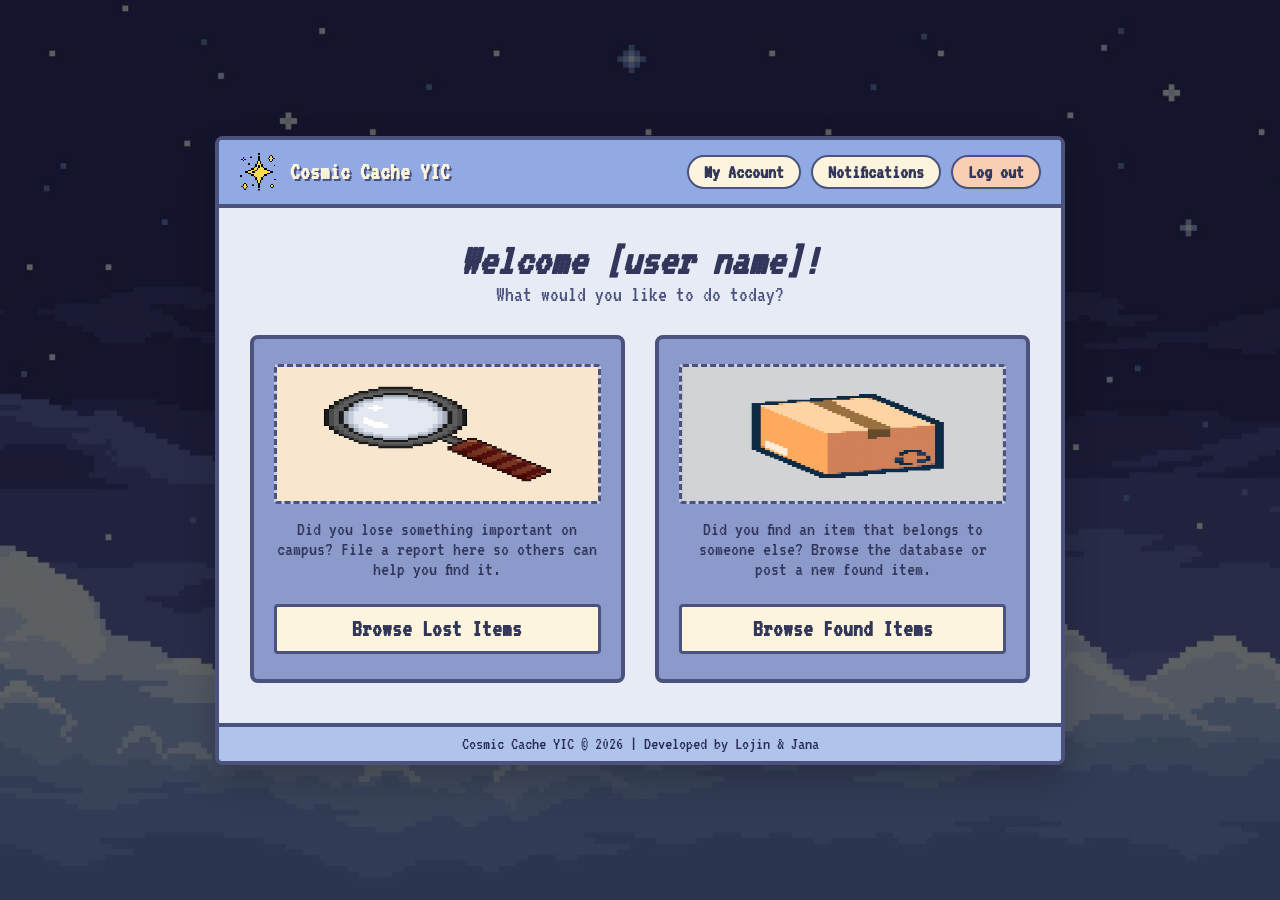
==== index.html @ 7304b809 "Added index page and css" ====
<!DOCTYPE html>
<html lang="en">
<head>
    <meta charset="UTF-8">
    <meta name="viewport" content="width=device-width, initial-scale=1.0">
    <title>Home Page</title>
    <link rel="stylesheet" href="Assets/CSS/style.css">
</head>
<body>

    <main class="os-window">
        
        <header class="window-topbar">
    
    <a href="index.html" class="title-link">
        <div class="title-group">
            <img src="Assets/Media/pixel_sparkle.png" alt="icon" class="title-icon">
            <div class="window-title">Cosmic Cache YIC</div>
        </div>
    </a>

    <nav class="top-nav">
        <a href="#" id="btn-account" class="nav-pill">My Account</a>
        <a href="#" id="btn-notifications" class="nav-pill">Notifications</a>
        <a href="login.html" class="nav-pill logout-pill">Log out</a>
    </nav>

</header>

        <section class="welcome-section">
            <h2 class="greeting">Welcome [user name]!</h2>
            <p class="sub-greeting">What would you like to do today?</p>
        </section>

        <section class="card-container">
            
            <div class="action-card">
                <div class="image-area">
                   <img src="Assets/Media/lost.jpeg" style="height: 100%; width: 100%;"">
                </div> 
                <p class="card-desc">Did you lose something important on campus? File a report here so others can help you find it.</p>
                <a href="lost.html" class="card-btn">Browse Lost Items</a>
            </div>

            <div class="action-card">
                 <div class="image-area">
                    <img src="Assets/Media/found.jpeg" style="height: 100%; width: 100%;">
                </div>
                <p class="card-desc">Did you find an item that belongs to someone else? Browse the database or post a new found item.</p>
                <a href="found.html" class="card-btn">Browse Found Items</a>
            </div>

        </section>

        <footer class="window-footer">
            Cosmic Cache YIC © 2026 | Developed by Lojin & Jana
        </footer>

        <div id="popup-notifications" class="popup-overlay hidden">
            <div class="popup-box">
                <h3>Notifications</h3>
                <p>You have no new notifications at this time.</p>
                <button class="card-btn" onclick="closePopups()">Close</button>
            </div>
        </div>

        <div id="popup-account" class="popup-overlay hidden">
            <div class="popup-box">
                <h3>Your Profile</h3>
                <p><strong>Name:</strong> Lojin</p>
                <p><strong>Email:</strong> lojin@example.com</p>
                <button class="card-btn" onclick="closePopups()">Close</button>
            </div>
        </div>

    </main>

    <script src="Assets/JS/script.js"></script>

</body>
</html>
---- Assets/CSS/style.css ----
/* ==================================================
   1. GLOBAL SETTINGS (Font and Reset)
================================================== */
@import url('https://fonts.googleapis.com/css2?family=VT323&display=swap');

* {
    margin: 0;
    padding: 0;
    box-sizing: border-box;
    font-family: 'VT323', monospace;
}

/* ==================================================
   2. BACKGROUND & CENTERING
================================================== */
body {
    /* Puts a 60% black shadow directly over the image to make text readable */
    background-image: 
        linear-gradient(rgba(0, 0, 0, 0.6), rgba(0, 0, 0, 0.6)), 
        url('../Media/background.jpeg'); 
    
    background-size: cover;
    background-position: center;
    background-color: #2b2e5a; /* Fallback color if image is missing */
    
    /* Flexbox is used here to perfectly center the main window on the screen */
    display: flex;
    justify-content: center;
    align-items: center;
    min-height: 100vh;
}

/* ==================================================
   3. THE MAIN OS WINDOW CONTAINER
================================================== */
.os-window {
    background-color: #e6ebf5; 
    border: 4px solid #4b527e;
    border-radius: 8px;
    width: 90%;
    max-width: 850px;
    box-shadow: 0 15px 35px rgba(0,0,0,0.2); /* Soft shadow behind the window */
    overflow: hidden; /* Keeps the topbar from spilling out of the rounded corners */
}

/* ==================================================
   4. TOP NAVIGATION BAR
================================================== */
.window-topbar {
    background-color: #92aae3;
    border-bottom: 4px solid #4b527e;
    padding: 12px 20px;
    
    /* Pushes the title to the far left, and the buttons to the far right */
    display: flex;
    justify-content: space-between; 
    align-items: center;
}

.window-title {
    color: #fcf4dd;
    font-size: 24px;
    font-weight: bold;
    text-shadow: 2px 2px 0px #4b527e; /* 3D text effect */
}

.top-nav {
    display: flex;
    gap: 10px; /* Spaces the buttons apart */
}

/* The small pill-shaped buttons at the top */
.nav-pill {
    background-color: #fcf4dd;
    color: #31365a;
    text-decoration: none;
    padding: 5px 15px;
    border: 2px solid #4b527e;
    border-radius: 20px;
    font-size: 20px;
    font-weight: bold;
}

.nav-pill:hover { transform: scale(1.05);background-color: #fce86c; } /* Small zoom effect on hover */
.logout-pill { background-color: #f9ceb5; } /* Peach color for logout */
.logout-pill:hover { transform: scale(1.05);background-color: #ecae88; }

.title-group {
    display: flex;
    align-items: center;
    gap: 12px; /* Adds a nice little space between the sparkle and the words */
}

/* Fixes the tiny mobile issue by using pixels! */
.title-icon {
    height: 40px; /* You can make this number bigger or smaller to fit perfectly */
    width: auto;
    image-rendering: pixelated; /* Keeps your custom pixel art looking sharp! */
}
/* This makes the link invisible and adds a hover effect! */
.title-link {
    text-decoration: none; /* Removes the default blue link underline */
    cursor: pointer; /* Makes the mouse turn into a pointing hand */
    transition: transform 0.1s;
}

/* Optional: Adds a tiny, satisfying bounce when they hover over the title! */
.title-link:hover {
    transform: scale(1.02); 
}

/* ==================================================
   5. WELCOME TEXT AREA
================================================== */
.welcome-section {
    text-align: center;
    padding: 30px 20px 10px;
}

.greeting {
    font-size: 45px;
    color: #31365a;
    font-style: italic;
}

.sub-greeting {
    color: #4b527e;
    font-size: 22px;
}

/* ==================================================
   6. THE MAIN ACTION CARDS
================================================== */
.card-container {
    display: flex;
    justify-content: center;
    gap: 30px;
    padding: 20px 30px 40px;
}

.action-card {
    background-color: #8c9acb; 
    border: 4px solid #4b527e;
    border-radius: 8px;
    padding: 25px 20px;
    width: 48%; /* Each card takes up almost half the width */
    
    /* Aligns everything inside the card vertically */
    display: flex;
    flex-direction: column;
    align-items: center;
    text-align: center;
}

/* The dashed box that holds the images */
.image-area {
    width: 100%;
    height: 140px; 
    background-color: rgba(255, 255, 255, 0.5); 
    border: 3px dashed #4b527e;
    border-radius: 4px;
    
    /* Centers the image inside the dashed box */
    display: flex;
    justify-content: center;
    align-items: center;
    margin-bottom: 15px;
}

.card-desc {
    color: #31365a;
    font-size: 20px;
    margin-bottom: 25px;
}

/* The bottom buttons inside the cards */
.card-btn {
    background-color: #fcf4dd;
    color: #31365a;
    text-decoration: none;
    border: 3px solid #4b527e;
    padding: 10px 20px;
    font-size: 24px;
    font-weight: bold;
    border-radius: 4px;
    width: 100%; 
    transition: all 0.1s; /* Makes the hover effect smooth */
}

.card-btn:hover  {
    background-color: #fce86c; 
    transform: translateY(-2px); /* Moves the button up slightly */
    box-shadow: 0 4px 0px #4b527e; /* Creates a 3D shadow underneath */
}

/* ==================================================
   7. WINDOW FOOTER STATUS BAR
================================================== */
.window-footer {
    background-color: #b0c4eb;
    border-top: 4px solid #4b527e;
    padding: 8px 15px;
    color: #2b2e5a;
    font-size: 18px;
    text-align: center;
}

/* ==================================================
   8. MOBILE RESPONSIVENESS (Phones)
================================================== */
@media (max-width: 768px) {
    /* Stacks the two action cards */
    .card-container {
        flex-direction: column;
        align-items: center;
    }
    
    .action-card {
        width: 100%;
        max-width: 400px;
    }

    /* --- THE NEW MOBILE FIX FOR THE TOP BAR --- */
    .window-topbar {
        flex-direction: column; /* Puts the title on top of the buttons */
        gap: 15px;
    }

    .top-nav {
        flex-direction: column; /* Stacks the buttons on top of each other */
        width: 100%; /* Makes sure the button container takes up the whole width */
    }

    .nav-pill {
        width: 100%; /* Forces every button to be the exact same size */
        text-align: center; /* Keeps the text neatly centered inside */
    }
}

/* ==================================================
   9. POPUPS (Hidden by default)
================================================== */
/* The dark transparent background behind the popup */
.popup-overlay {
    position: fixed;
    top: 0; 
    left: 0; 
    width: 100%; 
    height: 100%;
    background-color: rgba(0, 0, 0, 0.7);
    display: flex;
    justify-content: center;
    align-items: center;
    z-index: 1000; /* Makes sure it floats on top of EVERYTHING else */
}

/* This is the class the JavaScript adds and removes! */
.popup-overlay.hidden {
    display: none;
}

/* The actual popup window */
.popup-box {
    background-color: #e6ebf5;
    border: 4px solid #4b527e;
    border-radius: 8px;
    padding: 30px;
    width: 80%;
    max-width: 400px;
    text-align: center;
    box-shadow: 0 10px 25px rgba(0,0,0,0.6);
}

.popup-box h3 {
    color: #2b2e5a;
    font-size: 32px;
    margin-bottom: 15px;
    text-shadow: 1px 1px 0px #b0c4eb;
}

.popup-box p {
    color: #4b527e;
    font-size: 24px;
    margin-bottom: 25px;
}

/* Makes the close button fit nicely */
.popup-box .card-btn {
    cursor: pointer;
    display: inline-block;
    width: auto;
}
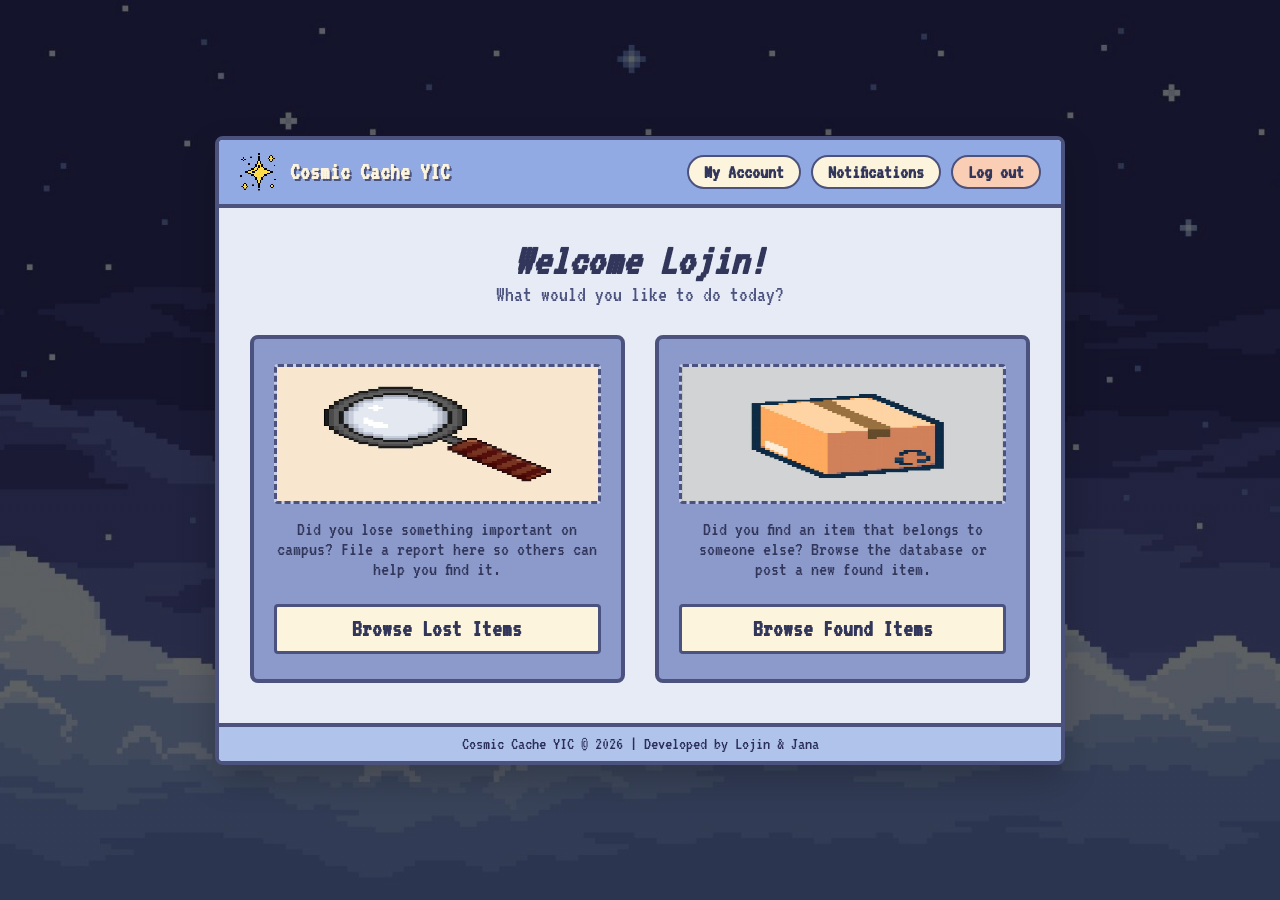
==== commit 65e7b6f7: "added admin, login, and signup pages" ====
--- a/index.html
+++ b/index.html
@@ -22,13 +22,13 @@
     <nav class="top-nav">
         <a href="#" id="btn-account" class="nav-pill">My Account</a>
         <a href="#" id="btn-notifications" class="nav-pill">Notifications</a>
-        <a href="login.html" class="nav-pill logout-pill">Log out</a>
+        <a href="Pages/index_logged_out.html" class="nav-pill logout-pill">Log out</a>
     </nav>
 
 </header>
 
         <section class="welcome-section">
-            <h2 class="greeting">Welcome [user name]!</h2>
+            <h2 class="greeting">Welcome Lojin!</h2>
             <p class="sub-greeting">What would you like to do today?</p>
         </section>
 
@@ -39,7 +39,7 @@
                    <img src="Assets/Media/lost.jpeg" style="height: 100%; width: 100%;"">
                 </div> 
                 <p class="card-desc">Did you lose something important on campus? File a report here so others can help you find it.</p>
-                <a href="lost.html" class="card-btn">Browse Lost Items</a>
+                <a href="#" class="card-btn">Browse Lost Items</a>
             </div>
 
             <div class="action-card">
@@ -47,7 +47,7 @@
                     <img src="Assets/Media/found.jpeg" style="height: 100%; width: 100%;">
                 </div>
                 <p class="card-desc">Did you find an item that belongs to someone else? Browse the database or post a new found item.</p>
-                <a href="found.html" class="card-btn">Browse Found Items</a>
+                <a href="#" class="card-btn">Browse Found Items</a>
             </div>
 
         </section>
--- a/Assets/CSS/style.css
+++ b/Assets/CSS/style.css
@@ -1,5 +1,5 @@
 /* ==================================================
-   1. GLOBAL SETTINGS (Font and Reset)
+   1. GLOBAL SETTINGS & BACKGROUND
 ================================================== */
 @import url('https://fonts.googleapis.com/css2?family=VT323&display=swap');
 
@@ -10,20 +10,11 @@
     font-family: 'VT323', monospace;
 }
 
-/* ==================================================
-   2. BACKGROUND & CENTERING
-================================================== */
 body {
-    /* Puts a 60% black shadow directly over the image to make text readable */
-    background-image: 
-        linear-gradient(rgba(0, 0, 0, 0.6), rgba(0, 0, 0, 0.6)), 
-        url('../Media/background.jpeg'); 
-    
+    background-image: linear-gradient(rgba(0, 0, 0, 0.6), rgba(0, 0, 0, 0.6)), url('../Media/background.jpeg'); 
     background-size: cover;
     background-position: center;
-    background-color: #2b2e5a; /* Fallback color if image is missing */
-    
-    /* Flexbox is used here to perfectly center the main window on the screen */
+    background-color: #2b2e5a; 
     display: flex;
     justify-content: center;
     align-items: center;
@@ -31,7 +22,7 @@
 }
 
 /* ==================================================
-   3. THE MAIN OS WINDOW CONTAINER
+   2. MAIN OS WINDOW & TOP BAR
 ================================================== */
 .os-window {
     background-color: #e6ebf5; 
@@ -39,37 +30,56 @@
     border-radius: 8px;
     width: 90%;
     max-width: 850px;
-    box-shadow: 0 15px 35px rgba(0,0,0,0.2); /* Soft shadow behind the window */
-    overflow: hidden; /* Keeps the topbar from spilling out of the rounded corners */
-}
-
-/* ==================================================
-   4. TOP NAVIGATION BAR
-================================================== */
+    box-shadow: 0 15px 35px rgba(0,0,0,0.2); 
+    overflow: hidden; 
+}
+
 .window-topbar {
     background-color: #92aae3;
     border-bottom: 4px solid #4b527e;
     padding: 12px 20px;
-    
-    /* Pushes the title to the far left, and the buttons to the far right */
     display: flex;
     justify-content: space-between; 
     align-items: center;
+}
+
+.title-group {
+    display: flex;
+    align-items: center;
+    gap: 12px; 
+}
+
+.title-icon {
+    height: 40px; 
+    width: auto;
+    image-rendering: pixelated; 
 }
 
 .window-title {
     color: #fcf4dd;
     font-size: 24px;
     font-weight: bold;
-    text-shadow: 2px 2px 0px #4b527e; /* 3D text effect */
-}
-
+    text-shadow: 2px 2px 0px #4b527e; 
+}
+
+.title-link {
+    text-decoration: none; 
+    cursor: pointer; 
+    transition: transform 0.1s;
+}
+
+.title-link:hover {
+    transform: scale(1.02); 
+}
+
+/* ==================================================
+   3. NAVIGATION BUTTONS
+================================================== */
 .top-nav {
     display: flex;
-    gap: 10px; /* Spaces the buttons apart */
-}
-
-/* The small pill-shaped buttons at the top */
+    gap: 10px; 
+}
+
 .nav-pill {
     background-color: #fcf4dd;
     color: #31365a;
@@ -79,58 +89,29 @@
     border-radius: 20px;
     font-size: 20px;
     font-weight: bold;
-}
-
-.nav-pill:hover { transform: scale(1.05);background-color: #fce86c; } /* Small zoom effect on hover */
-.logout-pill { background-color: #f9ceb5; } /* Peach color for logout */
-.logout-pill:hover { transform: scale(1.05);background-color: #ecae88; }
-
-.title-group {
-    display: flex;
-    align-items: center;
-    gap: 12px; /* Adds a nice little space between the sparkle and the words */
-}
-
-/* Fixes the tiny mobile issue by using pixels! */
-.title-icon {
-    height: 40px; /* You can make this number bigger or smaller to fit perfectly */
-    width: auto;
-    image-rendering: pixelated; /* Keeps your custom pixel art looking sharp! */
-}
-/* This makes the link invisible and adds a hover effect! */
-.title-link {
-    text-decoration: none; /* Removes the default blue link underline */
-    cursor: pointer; /* Makes the mouse turn into a pointing hand */
-    transition: transform 0.1s;
-}
-
-/* Optional: Adds a tiny, satisfying bounce when they hover over the title! */
-.title-link:hover {
-    transform: scale(1.02); 
-}
-
-/* ==================================================
-   5. WELCOME TEXT AREA
+    transition: transform 0.1s, background-color 0.1s;
+}
+
+.logout-pill { background-color: #f9ceb5; } 
+
+.nav-pill:hover { 
+    transform: scale(1.05); 
+    background-color: #fce86c; 
+}
+
+.logout-pill:hover { background-color: #ecae88; }
+
+/* ==================================================
+   4. HOME PAGE CONTENT CARDS
 ================================================== */
 .welcome-section {
     text-align: center;
     padding: 30px 20px 10px;
 }
 
-.greeting {
-    font-size: 45px;
-    color: #31365a;
-    font-style: italic;
-}
-
-.sub-greeting {
-    color: #4b527e;
-    font-size: 22px;
-}
-
-/* ==================================================
-   6. THE MAIN ACTION CARDS
-================================================== */
+.greeting { font-size: 45px; color: #31365a; font-style: italic; }
+.sub-greeting { color: #4b527e; font-size: 22px; }
+
 .card-container {
     display: flex;
     justify-content: center;
@@ -143,24 +124,19 @@
     border: 4px solid #4b527e;
     border-radius: 8px;
     padding: 25px 20px;
-    width: 48%; /* Each card takes up almost half the width */
-    
-    /* Aligns everything inside the card vertically */
+    width: 48%; 
     display: flex;
     flex-direction: column;
     align-items: center;
     text-align: center;
 }
 
-/* The dashed box that holds the images */
 .image-area {
     width: 100%;
     height: 140px; 
     background-color: rgba(255, 255, 255, 0.5); 
     border: 3px dashed #4b527e;
     border-radius: 4px;
-    
-    /* Centers the image inside the dashed box */
     display: flex;
     justify-content: center;
     align-items: center;
@@ -173,7 +149,6 @@
     margin-bottom: 25px;
 }
 
-/* The bottom buttons inside the cards */
 .card-btn {
     background-color: #fcf4dd;
     color: #31365a;
@@ -184,82 +159,86 @@
     font-weight: bold;
     border-radius: 4px;
     width: 100%; 
-    transition: all 0.1s; /* Makes the hover effect smooth */
+    transition: all 0.1s; 
 }
 
 .card-btn:hover  {
     background-color: #fce86c; 
-    transform: translateY(-2px); /* Moves the button up slightly */
-    box-shadow: 0 4px 0px #4b527e; /* Creates a 3D shadow underneath */
-}
-
-/* ==================================================
-   7. WINDOW FOOTER STATUS BAR
-================================================== */
-.window-footer {
-    background-color: #b0c4eb;
-    border-top: 4px solid #4b527e;
-    padding: 8px 15px;
-    color: #2b2e5a;
-    font-size: 18px;
-    text-align: center;
-}
-
-/* ==================================================
-   8. MOBILE RESPONSIVENESS (Phones)
-================================================== */
-@media (max-width: 768px) {
-    /* Stacks the two action cards */
-    .card-container {
-        flex-direction: column;
-        align-items: center;
-    }
-    
-    .action-card {
-        width: 100%;
-        max-width: 400px;
-    }
-
-    /* --- THE NEW MOBILE FIX FOR THE TOP BAR --- */
-    .window-topbar {
-        flex-direction: column; /* Puts the title on top of the buttons */
-        gap: 15px;
-    }
-
-    .top-nav {
-        flex-direction: column; /* Stacks the buttons on top of each other */
-        width: 100%; /* Makes sure the button container takes up the whole width */
-    }
-
-    .nav-pill {
-        width: 100%; /* Forces every button to be the exact same size */
-        text-align: center; /* Keeps the text neatly centered inside */
-    }
-}
-
-/* ==================================================
-   9. POPUPS (Hidden by default)
-================================================== */
-/* The dark transparent background behind the popup */
+    transform: translateY(-2px); 
+    box-shadow: 0 4px 0px #4b527e; 
+}
+
+/* ==================================================
+   5. FORMS (Login & Sign Up Pages)
+================================================== */
+.form-section {
+    display: flex;
+    justify-content: center;
+    padding: 50px 20px;
+}
+
+.form-card {
+    background-color: #8c9acb; 
+    border: 4px solid #4b527e;
+    border-radius: 8px;
+    padding: 40px;
+    width: 100%;
+    max-width: 500px; 
+    text-align: center;
+}
+
+.form-title { font-size: 35px; color: #2b2e5a; margin-bottom: 30px; }
+
+.input-group {
+    margin-bottom: 20px;
+    display: flex;
+    justify-content: space-between;
+    align-items: center;
+}
+
+.input-group label {
+    width: 40%; 
+    text-align: left;
+    font-size: 24px;
+    color: #31365a;
+}
+
+.input-group input {
+    width: 55%; 
+    padding: 8px;
+    font-size: 20px;
+    font-family: 'VT323', monospace;
+    background-color: #fcf4dd;
+    border: 3px solid #4b527e;
+}
+
+.form-btn {
+    width: 150px !important; 
+    padding: 2px 20px !important; 
+    margin-top: 20px;
+    display: block; 
+    margin-left: auto;
+    margin-right: auto;
+}
+
+.error-text { color: #d9534f; font-size: 20px; margin-bottom: 15px; }
+.error-text.hidden { display: none; }
+
+/* ==================================================
+   6. POPUPS (Hidden by default)
+================================================== */
 .popup-overlay {
     position: fixed;
-    top: 0; 
-    left: 0; 
-    width: 100%; 
-    height: 100%;
+    top: 0; left: 0; width: 100%; height: 100%;
     background-color: rgba(0, 0, 0, 0.7);
     display: flex;
     justify-content: center;
     align-items: center;
-    z-index: 1000; /* Makes sure it floats on top of EVERYTHING else */
-}
-
-/* This is the class the JavaScript adds and removes! */
-.popup-overlay.hidden {
-    display: none;
-}
-
-/* The actual popup window */
+    z-index: 1000; 
+}
+
+.popup-overlay.hidden { display: none; }
+
 .popup-box {
     background-color: #e6ebf5;
     border: 4px solid #4b527e;
@@ -271,22 +250,67 @@
     box-shadow: 0 10px 25px rgba(0,0,0,0.6);
 }
 
-.popup-box h3 {
+.popup-box h3 { color: #2b2e5a; font-size: 32px; margin-bottom: 15px; text-shadow: 1px 1px 0px #b0c4eb; }
+.popup-box p { color: #4b527e; font-size: 24px; margin-bottom: 25px; }
+.popup-box .card-btn { cursor: pointer; display: inline-block; width: auto; }
+
+/* ==================================================
+   7. FOOTER & MOBILE RESPONSIVENESS (Phones)
+================================================== */
+.window-footer {
+    background-color: #b0c4eb;
+    border-top: 4px solid #4b527e;
+    padding: 8px 15px;
     color: #2b2e5a;
-    font-size: 32px;
+    font-size: 18px;
+    text-align: center;
+}
+
+@media (max-width: 768px) {
+    /* Home Page Cards Stack */
+    .card-container { flex-direction: column; align-items: center; }
+    .action-card { width: 100%; max-width: 400px; }
+    
+    /* Top Bar Stacks */
+    .window-topbar { flex-direction: column; gap: 15px; }
+    .top-nav { flex-direction: column; width: 100%; }
+    .nav-pill { width: 100%; text-align: center; }
+
+    /* Form Inputs Stack */
+    .input-group { flex-direction: column; align-items: flex-start; }
+    .input-group label, .input-group input { width: 100%; }
+    .input-group label { margin-bottom: 5px; }
+}
+
+/* ==================================================
+   8. ADMIN DASHBOARD (Scrollable Lists)
+================================================== */
+.scroll-box {
+    max-height: 300px; /* This makes the box stop growing and start scrolling! */
+    overflow-y: auto;  
+    width: 100%;
+}
+
+.admin-item {
+    background-color: #fcf4dd;
+    border: 3px solid #4b527e;
+    border-radius: 4px;
+    padding: 10px;
     margin-bottom: 15px;
-    text-shadow: 1px 1px 0px #b0c4eb;
-}
-
-.popup-box p {
-    color: #4b527e;
-    font-size: 24px;
-    margin-bottom: 25px;
-}
-
-/* Makes the close button fit nicely */
-.popup-box .card-btn {
-    cursor: pointer;
-    display: inline-block;
-    width: auto;
-}+    text-align: left; /* Aligns the text exactly like your sketch */
+}
+
+/* Puts the Accept/Deny buttons perfectly side-by-side */
+.btn-group {
+    display: flex;
+    gap: 10px;
+    margin-top: 10px;
+}
+
+.admin-btn {
+    padding: 5px;
+    font-size: 20px;
+    margin: 0;
+}
+.deny-btn { background-color: #f9ceb5; }
+.deny-btn:hover { background-color: #ecae88; }
